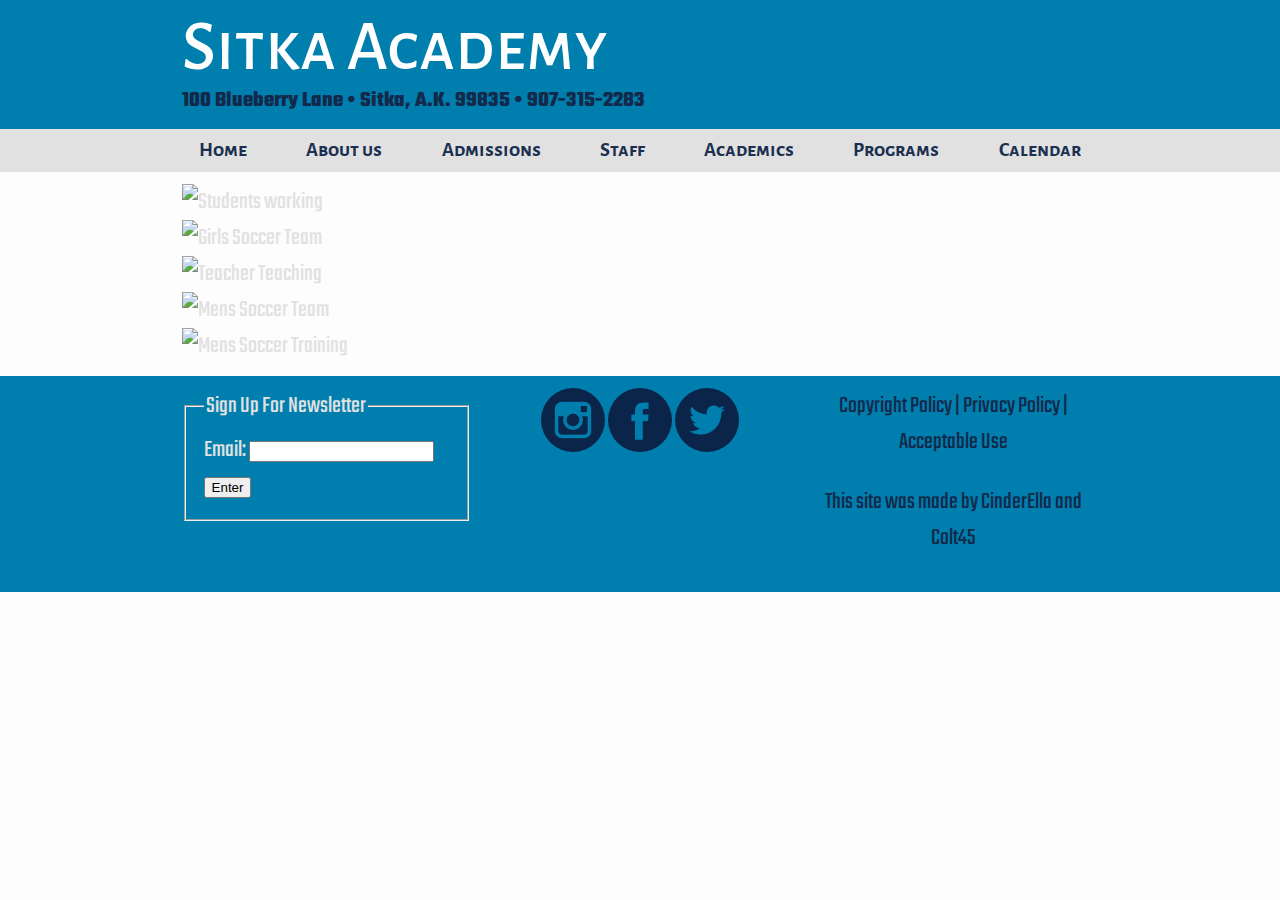
==== snoop-dogg-index.html @ 70114ab8 "Add files via upload" ====
<!DOCTYPE html>

<html lang="en">
<head>
  <!-- metadata -->
  <meta charset="utf-8">
  <meta name="viewport" content="width=device-width, initial-scale=1">

  <!-- page title -->
  <title>Sika Academy</title>

  <!-- styles -->
  <link rel="stylesheet" href="css/odin-0.10.4.css">
  <link rel="stylesheet" href="css/main.css">
  <link href="https://fonts.googleapis.com/css?family=Alegreya+Sans+SC|Teko" rel="stylesheet">
  <link rel="shortcut icon" type="image/x-icon" href="img/favicon.ico">
  <link href="css/owl.carousel.min.css" rel="stylesheet">
  <link href="css/owl.theme.default.min.css" rel="stylesheet">
</head>

<body>

  <!-- start making your grid here -->

  <header>
    <div class="container-lg">
      <div class="row">
        <div class="col-xs-12">
          <h1>Sitka Academy</h1>
          <span class ="tagline"><b>100 Blueberry Lane &bull; Sitka, A.K. 99835 &bull; 907-315-2283</b></span>
        </div>
      </div>
    </div>
  </header>
    <nav class="navbar navbar-slideout-md navbar-spread">
      <div class="container-lg">
          <button class="menu-toggle" aria-label="Toggle navigation">&#9776;</button>
          <div class="navbar-menu">
            <button class="menu-dismiss" aria-label="Dismiss navigation">&times;</button>

            <ul>
              <li><a href="index.html"><b>Home</b></a></li>
              <li><a href="#"><b>About us</b></a></li>
              <li><a href="#"><b>Admissions</b></a></li>
              <li><a href="staff-index.html"><b>Staff</b></a></li>
              <li><a href="#"><b>Academics</b></a></li>
              <li><a href="#"><b>Programs</b></a></li>
              <li><a href="#"><b>Calendar</b></a></li>
            </ul>
          </div>
        </div>
        </nav>
<main>
  <div class="container-lg">
    <div class="row">
      <div class="col-xs-12">
        <div id="carousel">
          <div class="owl-carousel owl-theme">
            <div><img src="img/school.jpg" alt="Students working"></div>
            <div><img src="img/love-soccer.jpg" alt="Girls Soccer Team"></div>
            <div><img src="img/teachergood.jpg" alt="Teacher Teaching"></div>
            <div><img src="img/huddle.jpg" alt="Mens Soccer Team"></div>
            <div><img src="img/training.jpg" alt="Mens Soccer Training"></div>
          </div>
        </div>
      </div>
 </main>

  <footer>
    <div class="container-lg">
      <div class="row">
        <div class="col-xs-12 col-md-4">
          <form class="pure-form pure-form-stacked" action="thanks.html" method="post">
              <fieldset>
              <legend>Sign Up For Newsletter</legend>
              <label for="email">Email:</label>
              <input id="email" type="text" email="email">
              <input type="submit" value="Enter">
             </fieldset>
        </div>
        <div class="col-xs-12 col-md-4">
          <p><img src="img/insta1.png" alt="Instagram Icon">
          <img src="img/facebook1.png" alt="Facebook Icon">
          <img src="img/twitter1.png" alt="Twitter Icon"></p>
          </div>
        <div class="col-xs-12 col-md-4">
          <p>Copyright Policy &#124; Privacy Policy &#124; Acceptable Use</p>
          <p> This site was made by CinderElla and Colt45</p>
        </div>
      </div>
    </div>
  </footer>

  <!-- include any javascript below this line -->
  <script src="https://code.jquery.com/jquery-3.3.1.min.js"></script>
  <script src="js/odin-0.7.1.js"></script>
  <script src="js/owl.carousel.min.js"></script>
   <script>
     $(document).ready(function(){
       $('.owl-carousel').owlCarousel({
           autoplay: true,
           autoplayTimeout: 3000,
           autoplayHoverPause: true,
           dots: true,
           items: 1,
           loop: true,
           margin: 20,
           nav: false
       })
     });
   </script>


</body>
</html>
---- css/odin-0.10.4.css ----
/*! odin-0.10.1.css | MIT License | https://github.com/joncoop/odin */
/* ==========================================================================
   Resets
   ========================================================================== */
/**
 * Set box-sizing to border-box for all elements.
 *
 * Technique from:
 * https://css-tricks.com/box-sizing/
 */
html, body {
  box-sizing: border-box;
  height: 100%;
}

*, *:before, *:after {
  box-sizing: inherit;
  /*  */
}

/**
 * Remove the margin on the body.
 */
body {
  margin: 0;
}

/* ==========================================================================
   The Grid
   ========================================================================== */
/**
 * The grid is based upon rows using flexbox.
 */
.row {
  display: flex;
  flex-direction: row;
  flex-wrap: wrap;
}

/**
 * Apply default stying to all elements in a row.
 *
 * This is a bit hackish. I'm assuming only columns will be direct decendants
 * of a row. This syntax just saves some typing.
 */
.row > * {
  padding: 12px;
  position: relative;
  width: 100%;
  /* why is this here? */
}

/**
 * Allow for gutters between columns to be adjusted.
 */
.row.gutter-default > * {
  padding: 12px;
}

.row.gutter-double > * {
  padding: 24px;
}

.row.gutter-none > * {
  padding: 0;
}

/**
 * Base column classes.
 */
.col-xs-1 {
  width: 8.333333%;
}

.col-xs-2 {
  width: 16.666666%;
}

.col-xs-3 {
  width: 25%;
}

.col-xs-4 {
  width: 33.333333%;
}

.col-xs-5 {
  width: 41.666666%;
}

.col-xs-6 {
  width: 50%;
}

.col-xs-7 {
  width: 58.333333%;
}

.col-xs-8 {
  width: 66.666666%;
}

.col-xs-9 {
  width: 75%;
}

.col-xs-10 {
  width: 83.333333%;
}

.col-xs-11 {
  width: 91.666666%;
}

.col-xs-12 {
  width: 100%;
}

/**
 * Responsive column classes for small viewports and up.
 */
@media (min-width: 480px) {
  .col-sm-1 {
    width: 8.333333%;
  }

  .col-sm-2 {
    width: 16.666666%;
  }

  .col-sm-3 {
    width: 25%;
  }

  .col-sm-4 {
    width: 33.333333%;
  }

  .col-sm-5 {
    width: 41.666666%;
  }

  .col-sm-6 {
    width: 50%;
  }

  .col-sm-7 {
    width: 58.333333%;
  }

  .col-sm-8 {
    width: 66.666666%;
  }

  .col-sm-9 {
    width: 75%;
  }

  .col-sm-10 {
    width: 83.333333%;
  }

  .col-sm-11 {
    width: 91.666666%;
  }

  .col-sm-12 {
    width: 100%;
  }
}
/**
 * Responsive column classes for medium viewports and up.
 */
@media (min-width: 720px) {
  .col-md-1 {
    width: 8.333333%;
  }

  .col-md-2 {
    width: 16.666666%;
  }

  .col-md-3 {
    width: 25%;
  }

  .col-md-4 {
    width: 33.333333%;
  }

  .col-md-5 {
    width: 41.666666%;
  }

  .col-md-6 {
    width: 50%;
  }

  .col-md-7 {
    width: 58.333333%;
  }

  .col-md-8 {
    width: 66.666666%;
  }

  .col-md-9 {
    width: 75%;
  }

  .col-md-10 {
    width: 83.333333%;
  }

  .col-md-11 {
    width: 91.666666%;
  }

  .col-md-12 {
    width: 100%;
  }
}
/**
 * Responsive column classes for large viewports and up.
 */
@media (min-width: 960px) {
  .col-lg-1 {
    width: 8.333333%;
  }

  .col-lg-2 {
    width: 16.666666%;
  }

  .col-lg-3 {
    width: 25%;
  }

  .col-lg-4 {
    width: 33.333333%;
  }

  .col-lg-5 {
    width: 41.666666%;
  }

  .col-lg-6 {
    width: 50%;
  }

  .col-lg-7 {
    width: 58.333333%;
  }

  .col-lg-8 {
    width: 66.666666%;
  }

  .col-lg-9 {
    width: 75%;
  }

  .col-lg-10 {
    width: 83.333333%;
  }

  .col-lg-11 {
    width: 91.666666%;
  }

  .col-lg-12 {
    width: 100%;
  }
}
/**
 * Reverse the order of columns within a row.
 */
.reverse {
  flex-direction: row-reverse;
  flex-wrap: wrap-reverse;
}

@media (max-width: 479px) {
  .reverse-xs {
    flex-direction: row-reverse;
    flex-wrap: wrap-reverse;
  }
}
@media (min-width: 480px) and (max-width: 719px) {
  .reverse-sm {
    flex-direction: row-reverse;
    flex-wrap: wrap-reverse;
  }
}
@media (min-width: 720px) and (max-width: 959px) {
  .reverse-md {
    flex-direction: row-reverse;
    flex-wrap: wrap-reverse;
  }
}
@media (min-width: 960px) {
  .reverse-lg {
    flex-direction: row-reverse;
    flex-wrap: wrap-reverse;
  }
}
/**
 * The .show-gridlines class can be applied to the body or any other element
 * that contains rows. Gridlines aren't intended to be applied to final layouts,
 * but they can be quite useful when creating the initial grid or debugging.
 */
.show-gridlines .row > * {
  border: 1px solid #bbb;
}

/* ==========================================================================
   Containers
   ========================================================================== */
/**
* Center container classes and give a little paddinn on the sides to keep
* content from touching the edge of small screens.
*/
.container-sm,
.container-md,
.container-lg,
.container-xl {
  margin: 0 auto;
  padding: 0 0.6rem;
}

/**
 * Fluid containers expand to the max-width if space is available. Otherwise,
 * they expand to the browser width.
 *
 * TODO: Create fixed-width responsive containers that snap to viewport
 *       breakpoints.
 */
.container-sm {
  max-width: 480px;
}

.container-md {
  max-width: 720px;
}

.container-lg {
  max-width: 960px;
}

.container-xl {
  max-width: 1200px;
}

/* ==========================================================================
   Navbar
   ========================================================================== */
.navbar {
  align-items: center;
  background-color: #d8dde2;
  display: flex;
  justify-content: space-between;
  padding: 0 0.4rem;
}

.navbar-menu {
  display: flex;
  position: relative;
  z-index: 998;
  /* make sure the menu stays in front of all other content */
}

.navbar-spread {
  display: block;
}

.navbar-spread .navbar-menu {
  display: block;
}

.navbar-spread .navbar-menu ul {
  display: flex;
  justify-content: space-around;
}

.navbar ul {
  display: flex;
  list-style: none;
  margin: 0;
  padding: 0;
}

.navbar li {
  padding: 0.4rem;
}

.navbar a:link,
.navbar a:visited {
  display: block;
  text-decoration: none;
}

.navbar a:hover,
.navbar a:active {
  text-decoration: underline;
}

.navbar-brand {
  color: #0f1113;
  font-size: 2.0rem;
  font-weight: 500;
  margin: 0 auto 0 0;
}

.menu-toggle {
  background-color: transparent;
  border: none;
  display: block;
  font-size: 1.0rem;
  /* http://stackoverflow.com/questions/29930933/absolute-positioned-item-in-a-flex-container-still-gets-considered-as-item-in-ie */
  margin: 0 0.2rem 0 auto;
  padding: 0.6rem 0;
}

.menu-dismiss {
  background-color: transparent;
  border: none;
  color: #3a444e;
  display: block;
  font-size: 24px;
  margin: 0.2rem;
  right: 0;
  padding: 0.2rem;
  position: absolute;
  top: 0;
  z-index: 999;
  /* make sure this is higher than the navbar-menu */
}

.navbar-slideout .navbar-menu,
.navbar-slideout-xs .navbar-menu,
.navbar-slideout-sm .navbar-menu,
.navbar-slideout-md .navbar-menu,
.navbar-slideout-lg .navbar-menu,
.navbar-slideout-xl .navbar-menu {
  background-color: #d8dde2;
  display: block;
  height: 100%;
  left: -280px;
  opacity: 0.96;
  overflow: auto;
  position: fixed;
  top: 0;
  transition: 0.4s;
  width: 280px;
}

.navbar-slideout .navbar-menu ul,
.navbar-slideout-xs .navbar-menu ul,
.navbar-slideout-sm .navbar-menu ul,
.navbar-slideout-md .navbar-menu ul,
.navbar-slideout-lg .navbar-menu ul,
.navbar-slideout-xl .navbar-menu ul {
  flex-direction: column;
}

.navbar-slideout .menu-shown,
.navbar-slideout-xs .menu-shown,
.navbar-slideout-sm .menu-shown,
.navbar-slideout-md .menu-shown,
.navbar-slideout-lg .menu-shown,
.navbar-slideout-xl .menu-shown {
  left: 0;
  transition: 0.4s;
}

@media (min-width: 480px) {
  .navbar-slideout-sm .navbar-menu {
    background-color: transparent;
    height: auto;
    overflow: auto;
    position: static;
    width: auto;
  }

  .navbar-slideout-sm .navbar-menu ul {
    flex-direction: row;
  }

  .navbar-slideout-sm .menu-dismiss,
  .navbar-slideout-sm .menu-toggle {
    display: none;
  }
}
@media (min-width: 720px) {
  .navbar-slideout-md .navbar-menu {
    background-color: transparent;
    height: auto;
    overflow: auto;
    position: static;
    width: auto;
  }

  .navbar-slideout-md .navbar-menu ul {
    flex-direction: row;
  }

  .navbar-slideout-md .menu-dismiss,
  .navbar-slideout-md .menu-toggle {
    display: none;
  }
}
@media (min-width: 960px) {
  .navbar-slideout-lg .navbar-menu {
    background-color: transparent;
    height: auto;
    overflow: auto;
    position: static;
    width: auto;
  }

  .navbar-slideout-lg .navbar-menu ul {
    flex-direction: row;
  }

  .navbar-slideout-lg .menu-dismiss,
  .navbar-slideout-lg .menu-toggle {
    display: none;
  }
}
/* ==========================================================================
   Positioning
   ========================================================================== */
/**
 * Utilities for horizontally and vertically centering elements.
 */
.center-vertical,
.center-horizontal,
.push-left,
.push-right {
  display: flex;
}

.center-vertical {
  align-items: center;
}

.center-horizontal {
  justify-content: center;
}

/**
 * Push element to the right or left edge of other elements.
 */
.push-left {
  justify-content: flex-start;
}

.push-right {
  justify-content: flex-end;
}

/**
 * Position elements in the corners of other elements.
 */
.upper-left,
.upper-right,
.lower-right,
.lower-left {
  position: absolute;
}

.upper-left,
.gutter-default .upper-left {
  top: 12px;
  left: 12px;
}

.gutter-double .upper-left {
  top: 24px;
  left: 24px;
}

.gutter-none .upper-left {
  top: 0;
  left: 0;
}

.upper-right,
.gutter-default .upper-right {
  top: 12px;
  right: 12px;
}

.gutter-double .upper-right {
  top: 24px;
  right: 24px;
}

.gutter-none .upper-right {
  top: 0;
  right: 0;
}

.lower-right,
.gutter-default .lower-right {
  bottom: 12px;
  right: 12px;
}

.gutter-double .lower-right {
  bottom: 24px;
  right: 24px;
}

.gutter-none .lower-right {
  bottom: 0;
  right: 0;
}

.lower-left,
.gutter-default .lower-left {
  bottom: 12px;
  left: 12px;
}

.gutter-double .lower-left {
  bottom: 24px;
  left: 24px;
}

.gutter-none .lower-left {
  bottom: 0;
  left: 0;
}

/**
 * Utility classes for quicly applying floats to elements.
 */
.right {
  float: right;
  margin-left: 1.2rem;
  margin-bottom: 1.2rem;
}

.left {
  float: left;
  margin-right: 1.2rem;
  margin-bottom: 1.2rem;
}

.clear {
  clear: both;
}

/**
 * Center inline elements such as images.
 */
.center {
  display: block;
  margin: 0 auto;
}

/**
 * Text alignment utilities.
 */
.text-left {
  text-align: left;
}

.text-right {
  text-align: right;
}

.text-center {
  text-align: center;
}

.text-justify {
  text-align: justify;
}

/* ==========================================================================
   Responsive Utilities
   ========================================================================== */
/**
 * Images, iframes, and video elements are responsive by default.
 *
 * TODO: Write classes that constrain responsive video and iframes to a fixed
 *       aspect ratio.
 */
img,
iframe,
video {
  max-width: 100%;
}

/**
 * Hide content based on viewport
 *
 * The .hidden-*-down classes hide the element when the viewport is at the given
 * breakpoint or smaller. For example, .hidden-sm-down hides an element on small,
 * and extra-small viewports.
 *
 * The .hidden-*-up classes hide the element when the viewport is at the given
 * breakpoint or wider.
 */
@media (max-width: 479px) {
  .hide-xs-down {
    display: none;
  }
}
@media (max-width: 719px) {
  .hide-sm-down {
    display: none;
  }
}
@media (max-width: 959px) {
  .hide-md-down {
    display: none;
  }
}
@media (min-width: 480px) {
  .hide-sm-up {
    display: none;
  }
}
@media (min-width: 720px) {
  .hide-md-up {
    display: none;
  }
}
@media (min-width: 960px) {
  .hide-lg-up {
    display: none;
  }
}
/* ==========================================================================
   Typography
   ========================================================================== */
/**
 * Apply default body styles.
 */
body {
  background-color: #fdfdfd;
  color: #111;
  font-family: "Helvetica Neue", Helvetica, Arial, sans-serif;
  font-size: 18px;
  font-weight: 400;
  line-height: 1.5;
}

/**
 * Apply default heading styles.
 */
h1,
h2,
h3,
h4,
h5,
h6 {
  color: #3a444e;
  font-weight: 500;
  margin-top: 0rem;
}

h1 {
  font-size: 4.0rem;
  line-height: 4.5rem;
  margin-bottom: 1.5rem;
}

h2 {
  font-size: 2.555rem;
  line-height: 3.25rem;
  margin-bottom: 1.75rem;
}

h3 {
  font-size: 2.0rem;
  line-height: 2.5rem;
  margin-bottom: 1.5rem;
}

h4 {
  font-size: 1.555rem;
  line-height: 2.0rem;
  margin-bottom: 1.0rem;
}

h5 {
  font-size: 1.333rem;
  line-height: 1.75rem;
  margin-bottom: 1.25rem;
}

h6 {
  font-size: 1.111rem;
  line-height: 1.75rem;
  margin-bottom: 1.25rem;
}

/**
 * Set vertical spacing for non-heading text elements.
 */
p,
ul,
ol,
pre,
table,
blockquote {
  margin-top: 0rem;
  margin-bottom: 1.5rem;
}

ul ul,
ol ol,
ul ol,
ol ul {
  margin-top: 0rem;
  margin-bottom: 0rem;
}

sub,
sup {
  line-height: 0;
  position: relative;
  vertical-align: baseline;
}

sup {
  top: -0.5em;
}

sub {
  bottom: -0.25em;
}

/**
 * Make sure list indentation is consistent with other spacing.
 */
ol,
ul {
  margin-left: 18.0045px;
  padding-left: 24px;
}

/**
 * Unstyled lists.
 */
ol.list-unstyled,
ul.list-unstyled {
  list-style: none;
  margin: 0;
  padding: 0;
}

/**
 * Style blockquotes and citations.
 */
blockquote {
  border-left: 6px solid #d8dde2;
  font-size: 1.333rem;
  line-height: 1.75rem;
  margin-left: 24px;
  padding-left: 12px;
}

blockquote p:last-of-type {
  margin-bottom: 0.5rem;
}

blockquote cite {
  color: #678;
  display: block;
  font-size: 1.0rem;
  font-style: italic;
}

blockquote cite::before {
  content: "\2014 ";
  margin-right: 0.4rem;
  white-space: pre;
}

/**
 * Make the weight of bold text relative to the base font-weight.
 *
 * In all likelihood this has no effect, but it might if a very light base
 * font-weight is used.
 */
b,
strong {
  font-weight: bolder;
}

/**
 * Make sure small text is rendered the same in all browsers.
 */
small {
  font-size: 80%;
}

/**
 * Set the highlight color.
 */
mark {
  background-color: #ff8;
}

/**
 * Get the code and code-like elements.
 */
code,
kbd,
samp {
  color: #678;
  font-family: monospace;
  font-size: 1.0em;
}

/**
 * Utilities for de-emphasizing text.
 */
.light {
  color: #678;
}

/* ==========================================================================
   Images
   ========================================================================== */
/**
 * Remove the border on linked images in IE.
 */
img {
  border-style: none;
}

/**
 * Helper classes allow for rounded and circle images.
 *
 * These image styles can be used on elements other than images.
 */
.rounded {
  border-radius: 0.4rem;
}

.circle {
  border-radius: 50%;
}

/* ==========================================================================
   Tables
   ========================================================================== */
/**
 * Just a little basic table styling. Nothing too fancy.
 */
table.table-basic {
  border-collapse: collapse;
  color: #0f1113;
}

table.table-basic caption {
  color: #0f1113;
  font-size: 1.333rem;
  font-weight: 500;
  padding: 0.4rem;
  text-align: center;
}

table.table-basic tfoot {
  color: #3a444e;
  font-size: 0.85rem;
  font-style: italic;
}

table.table-basic tbody tr {
  border-bottom: 1px solid #d8dde2;
}

table.table-basic td,
table.table-basic th {
  padding: 0.4rem 0.6rem;
}

table.table-basic th {
  border-bottom: 1px solid #678;
  border-top: 1px solid #678;
  color: #3a444e;
  font-weight: 500;
}

/**
 * Make tables responsive.
 *
 * Technique from:
 * http://allthingssmitty.com/2016/10/03/responsive-table-layout/
 */
table.table-stack {
  width: 100%;
}

table.table-stack thead {
  border: none;
  clip: rect(0 0 0 0);
  height: 1px;
  margin: -1px;
  overflow: hidden;
  padding: 0;
  position: absolute !important;
  width: 1px;
}

table.table-stack tbody tr {
  border: 1px solid #9eaab6;
  display: block;
  margin-bottom: 0.4rem;
  padding: 0.4rem;
}

table.table-stack td {
  display: block;
  text-align: right;
}

table.table-stack td:before {
  content: attr(aria-label);
  float: left;
  font-weight: 500;
  color: #3a444e;
}

table.table-stack tfoot td {
  display: block;
  text-align: left;
}

@media (max-width: 479px) {
  table.table-stack-xs {
    width: 100%;
  }

  table.table-stack-xs thead {
    border: none;
    clip: rect(0 0 0 0);
    height: 1px;
    margin: -1px;
    overflow: hidden;
    padding: 0;
    position: absolute !important;
    width: 1px;
  }

  table.table-stack-xs tbody tr {
    border: 1px solid #9eaab6;
    display: block;
    margin-bottom: 0.4rem;
    padding: 0.4rem;
  }

  table.table-stack-xs td {
    display: block;
    text-align: right;
  }

  table.table-stack-xs td:before {
    content: attr(aria-label);
    float: left;
    font-weight: 500;
    color: #3a444e;
  }

  table.table-stack-xs tfoot td {
    display: block;
    text-align: left;
  }
}
@media (max-width: 719px) {
  table.table-stack-sm {
    width: 100%;
  }

  table.table-stack-sm thead {
    border: none;
    clip: rect(0 0 0 0);
    height: 1px;
    margin: -1px;
    overflow: hidden;
    padding: 0;
    position: absolute !important;
    width: 1px;
  }

  table.table-stack-sm tbody tr {
    border: 1px solid #9eaab6;
    display: block;
    margin-bottom: 0.4rem;
    padding: 0.4rem;
  }

  table.table-stack-sm td {
    display: block;
    text-align: right;
  }

  table.table-stack-sm td:before {
    content: attr(aria-label);
    float: left;
    font-weight: 500;
    color: #3a444e;
  }

  table.table-stack-sm tfoot td {
    display: block;
    text-align: left;
  }
}
@media (max-width: 959px) {
  table.table-stack-md {
    width: 100%;
  }

  table.table-stack-md thead {
    border: none;
    clip: rect(0 0 0 0);
    height: 1px;
    margin: -1px;
    overflow: hidden;
    padding: 0;
    position: absolute !important;
    width: 1px;
  }

  table.table-stack-md tbody tr {
    border: 1px solid #9eaab6;
    display: block;
    margin-bottom: 0.4rem;
    padding: 0.4rem;
  }

  table.table-stack-md td {
    display: block;
    text-align: right;
  }

  table.table-stack-md td:before {
    content: attr(aria-label);
    float: left;
    font-weight: 500;
    color: #3a444e;
  }

  table.table-stack-md tfoot td {
    display: block;
    text-align: left;
  }
}
/**
 * Utility classes to shade table rows.
 */
table.shade-even-rows tbody tr:nth-child(even) {
  background-color: #d8dde2;
}

table.shade-odd-rows tbody tr:nth-child(odd) {
  background-color: #d8dde2;
}

/* ==========================================================================
   Buttons
   ========================================================================== */
.button-primary,
.button-secondary,
.button-info,
.button-success,
.button-warning,
.button-danger,
input[type="button"].button-primary,
input[type="button"].button-secondary,
input[type="button"].button-info,
input[type="button"].button-success,
input[type="button"].button-danger,
input[type="button"].button-warning,
input[type="submit"].button-primary,
input[type="submit"].button-secondary,
input[type="submit"].button-info,
input[type="submit"].button-success,
input[type="submit"].button-danger,
input[type="submit"].button-warning {
  border-radius: 3px;
  display: inline-block;
  font-family: "Helvetica Neue", Helvetica, Arial, sans-serif;
  font-size: 18px;
  line-height: 1.0;
  margin: 0.3rem 0;
  outline: 0;
  padding: 0.6rem;
  text-decoration: none;
  vertical-align: middle;
}

.button-primary:focus,
.button-secondary:focus,
.button-info:focus,
.button-success:focus,
.button-warning:focus,
.button-danger:focus,
input[type="button"].button-primary:focus,
input[type="button"].button-secondary:focus,
input[type="button"].button-info:focus,
input[type="button"].button-success:focus,
input[type="button"].button-danger:focus,
input[type="button"].button-warning:focus,
input[type="submit"].button-primary:focus,
input[type="submit"].button-secondary:focus,
input[type="submit"].button-info:focus,
input[type="submit"].button-success:focus,
input[type="submit"].button-danger:focus,
input[type="submit"].button-warning:focus {
  box-shadow: 0 0 6px #678;
}

.button-primary:disabled,
.button-secondary:disabled,
.button-info:disabled,
.button-success:disabled,
.button-warning:disabled,
.button-danger:disabled,
input[type="button"]:disabled,
input[type="submit"]:disabled {
  color: #f2f2f2;
  cursor: not-allowed;
}

.button-primary,
.button-info,
.button-success,
.button-warning,
.button-danger {
  border: none;
  color: #FFF;
}

.button-primary {
  background-color: #678;
}

.button-primary:hover {
  background-color: #5b6a79;
}

.button-primary:disabled {
  background-color: #9eaab6;
}

.button-secondary {
  background-color: #FFF;
  border: 1px solid #9eaab6;
  color: #3a444e;
}

.button-secondary:hover {
  background-color: #f2f2f2;
}

.button-secondary:disabled {
  background-color: #FFF;
  color: #9eaab6;
}

.button-info {
  background-color: #5be;
}

.button-info:hover {
  background-color: #3eb2ec;
}

.button-info:disabled {
  background-color: #b2e0f7;
}

.button-success {
  background-color: #2c5;
}

.button-success:hover {
  background-color: #1eb64c;
}

.button-success:disabled {
  background-color: #6de792;
}

.button-warning {
  background-color: #d82;
}

.button-warning:hover {
  background-color: #c77a1f;
}

.button-warning:disabled {
  background-color: #ebb87a;
}

.button-danger {
  background-color: #c00;
}

.button-danger:hover {
  background-color: #b30000;
}

.button-danger:disabled {
  background-color: #ff6666;
}

.button-sm {
  font-size: 0.8rem;
  padding: 0.2rem;
}

.button-lg {
  font-size: 2.0rem;
  padding: 0.8rem;
}

/* ==========================================================================
   Forms
   ========================================================================== */
/**
 * Basic form styling.
 *
 * Nothing fancy here. Mostly just making sure styling is consistent across
 * browsers.
 */
.form-basic input,
.form-basic select,
.form-basic textarea {
  background-color: #FFF;
  border: 1px solid #9eaab6;
  color: #0f1113;
  display: inline-block;
  margin: 0.3rem 0;
  padding: 0.2rem;
  vertical-align: middle;
}

.form-basic input[type="checkbox"],
.form-basic input[type="radio"] {
  background-color: transparent;
  margin: 0.3rem 0.3rem 0.3rem 0;
  padding: 0;
}

.form-basic textarea {
  min-height: 6.0rem;
  resize: vertical;
  vertical-align: top;
}

.form-basic input:focus,
.form-basic select:focus,
.form-basic textarea:focus {
  box-shadow: 0 0 6px #678;
  outline: 0;
}

.form-basic input[type="radio"]:focus,
.form-basic input[type="checkbox"]:focus {
  outline: 1px solid #9eaab6;
}

.form-basic input[disabled],
.form-basic select[disabled],
.form-basic textarea[disabled] {
  cursor: not-allowed;
  background-color: #d8dde2;
}

.form-basic input[readonly],
.form-basic select[readonly],
.form-basic textarea[readonly] {
  cursor: not-allowed;
  background-color: #d8dde2;
}

.form-basic input:focus:invalid,
.form-basic textarea:focus:invalid,
.form-basic select:focus:invalid {
  border-color: #a00;
  color: #a00;
}

.form-basic input[type="file"]:focus:invalid:focus {
  outline-color: #a00;
}

.form-basic label {
  margin: 0.3rem 0.3rem 0.3rem 0;
}

.form-basic fieldset {
  border: 0;
  margin: 0;
  padding: 0;
}

.form-basic legend {
  border-bottom: 1px solid #9eaab6;
  color: #3a444e;
  display: block;
  font-weight: 500;
  padding: 0.4em 0;
  margin-bottom: 0.4em;
  width: 100%;
}

/**
 * Wide form elements expand to 100% of their container width.
 */
.form-wide input,
.form-wide select,
.form-wide textarea,
.form-wide label {
  display: block;
  width: 100%;
}

.form-wide input[type="checkbox"],
.form-wide input[type="radio"] {
  width: auto;
}

/**
 * Forcing form elemnts to block can make nice stacked forms.
 */
.form-stack input,
.form-stack select,
.form-stack textarea,
.form-stack label {
  display: block;
}

.form-stack input[type="checkbox"],
.form-stack input[type="radio"] {
  display: inline-block;
}

.form-stack input,
.form-stack select,
.form-stack textarea {
  margin-bottom: 0.8rem;
}

/**
 * Utility for giving additional instructions for form fields.
 */
.form-hint {
  color: #678;
  font-size: 0.8rem;
  font-style: italic;
}

/* ==========================================================================
   Callouts
   ========================================================================== */
/**
 * General callout structure. This class should not be used.
 */
.callout, .callout-default, .callout-primary, .callout-info, .callout-success, .callout-warning, .callout-danger {
  border-radius: 0.4rem;
  color: #0f1113;
  padding: 0.8rem;
  margin-bottom: 1.5rem;
}

/**
 * Various callout styles.
 */
.callout-default {
  background-color: #FFF;
  border: 1px solid #9eaab6;
}

.callout-primary {
  background-color: #bbc4cc;
  border-color: #9eaab6;
}

.callout-info {
  background-color: #b2e0f7;
  border-color: #83cef3;
}

.callout-success {
  background-color: #83eaa2;
  border-color: #57e381;
}

.callout-warning {
  border-color: #e7ac64;
  background-color: #eec491;
}

.callout-danger {
  background-color: #ff8080;
  border-color: #ff4d4d;
}

/* All heading levels in callouts are styled the same. */
.callout-default h1,
.callout-default h2,
.callout-default h3,
.callout-default h4,
.callout-default h5,
.callout-default h6,
.callout-primary h1,
.callout-primary h2,
.callout-primary h3,
.callout-primary h4,
.callout-primary h5,
.callout-primary h6,
.callout-success h1,
.callout-success h2,
.callout-success h3,
.callout-success h4,
.callout-success h5,
.callout-success h6,
.callout-info h1,
.callout-info h2,
.callout-info h3,
.callout-info h4,
.callout-info h5,
.callout-info h6,
.callout-warning h1,
.callout-warning h2,
.callout-warning h3,
.callout-warning h4,
.callout-warning h5,
.callout-warning h6,
.callout-danger h1,
.callout-danger h2,
.callout-danger h3,
.callout-danger h4,
.callout-danger h5,
.callout-danger h6 {
  color: #3a444e;
  font-size: 1.555rem;
  font-weight: 700;
  margin-bottom: 0.8rem;
}

/* Tighten up callout paragraph spacing. */
.callout-default p,
.callout-primary p,
.callout-info p,
.callout-success p,
.callout-warning p,
.callout-danger p {
  margin-bottom: 0.8rem;
}

.callout-default p:last-child,
.callout-primary p:last-child,
.callout-info p:last-child,
.callout-success p:last-child,
.callout-warning p:last-child,
.callout-danger p:last-child {
  margin-bottom: 0;
}
---- css/main.css ----
/* Colors /*
#4B9CD3 - web carolina blue
#007FAE - link blue
#13294B - athletics navy
#E1E1E1 - light gray
#767676 - dark gray
#151515 - black



/*** sectioning elements ***/


body {
  font-size: 24px;
  color: #E1E1E1;
  font-family: 'Teko', sans-serif;
  line-height: 1.5;


}

header {
  background-color: #007FAE;
}

main {

}

footer {
  background-color: #007FAE;
}

nav {

}

section {

}

aside {

}


/**** content styles ***/

h1 {
  color: #ffffff;
  margin: 0;
  text-align: left;
  font-family: 'Alegreya Sans SC', sans-serif;
  font-size: 70px;
}

.tagline {
  display: block;
  text-align: left;
  color: #13294B;
  font-family: 'Teko', sans-serif;
  font-size: 22px;

}
h2 {
  text-align: center;
  font-family: 'Alegreya Sans SC', sans-serif;
  color: #007FAE;
}

h2.staff {
  font-size: 60px;

}
h3 {
text-align: center;
}

h4 {

}

h5 {

}

h6 {

}

p {
  text-align: center;
  color: #13294B;
}

blockquote {

}

ol {

}

ul {
  list-style: none;
   margin: 0;
   padding: 0;
   color: #13294B;
   text-align: center;
}

li {

}

table {

}

tr {

}

th {

}

td {

}
div#carousel {
  grid-area: carousel;
  overflow: hidden;
}
div.border {
  border-style: solid;
  border-width: 3px;
  border-color: #767676;
  padding-left: 10px;
  padding-right: 10px;
}


/*** image styles ***/

img  {
max-width: 100%;
}

img.links{
  opacity: 0.5;
  filter: alpha(opacity=50); /* For IE8 and earlier */
  margin-left: 30px;
  margin-right: 30px;
}

img.links:hover{
  opacity: 1.0;
  filter: alpha(opacity=100); /* For IE8 and earlier */
}



/*** link styles ***/
iframe{
  max-width: 100%;
}

a:link {

}

a:visited {

}

a:hover {

}

a:active {

}

/* Custum Odin Overrides */

.navbar {
   background-color: #E1E1E1;
}

.navbar-brand {
   color: #ffffff;
}

.navbar-brand a:link,
.navbar-brand a:visited {

}

.navbar-brand a:hover,
.navbar-brand a:active {

}

.navbar-menu a:link,
.navbar-menu a:visited {
   color: #13294B;
   font-size: 20px;
   font-family: 'Alegreya Sans SC', sans-serif;
}

.navbar-menu a:hover,
.navbar-menu a:active {

}

.navbar-menu.menu-shown {
   background-color: #13294B;
}

.menu-toggle {
   color: #007FAE;
}

.menu-dismiss {
   color: #ffffff;
}

.menu-shown a:link,
.menu-shown a:visited {
   color: #ffffff;
   font-size: 22px;
   font-family: 'Alegreya Sans SC', sans-serif;

}

.menu-shown a:active,
.menu-shown a:hover {

}
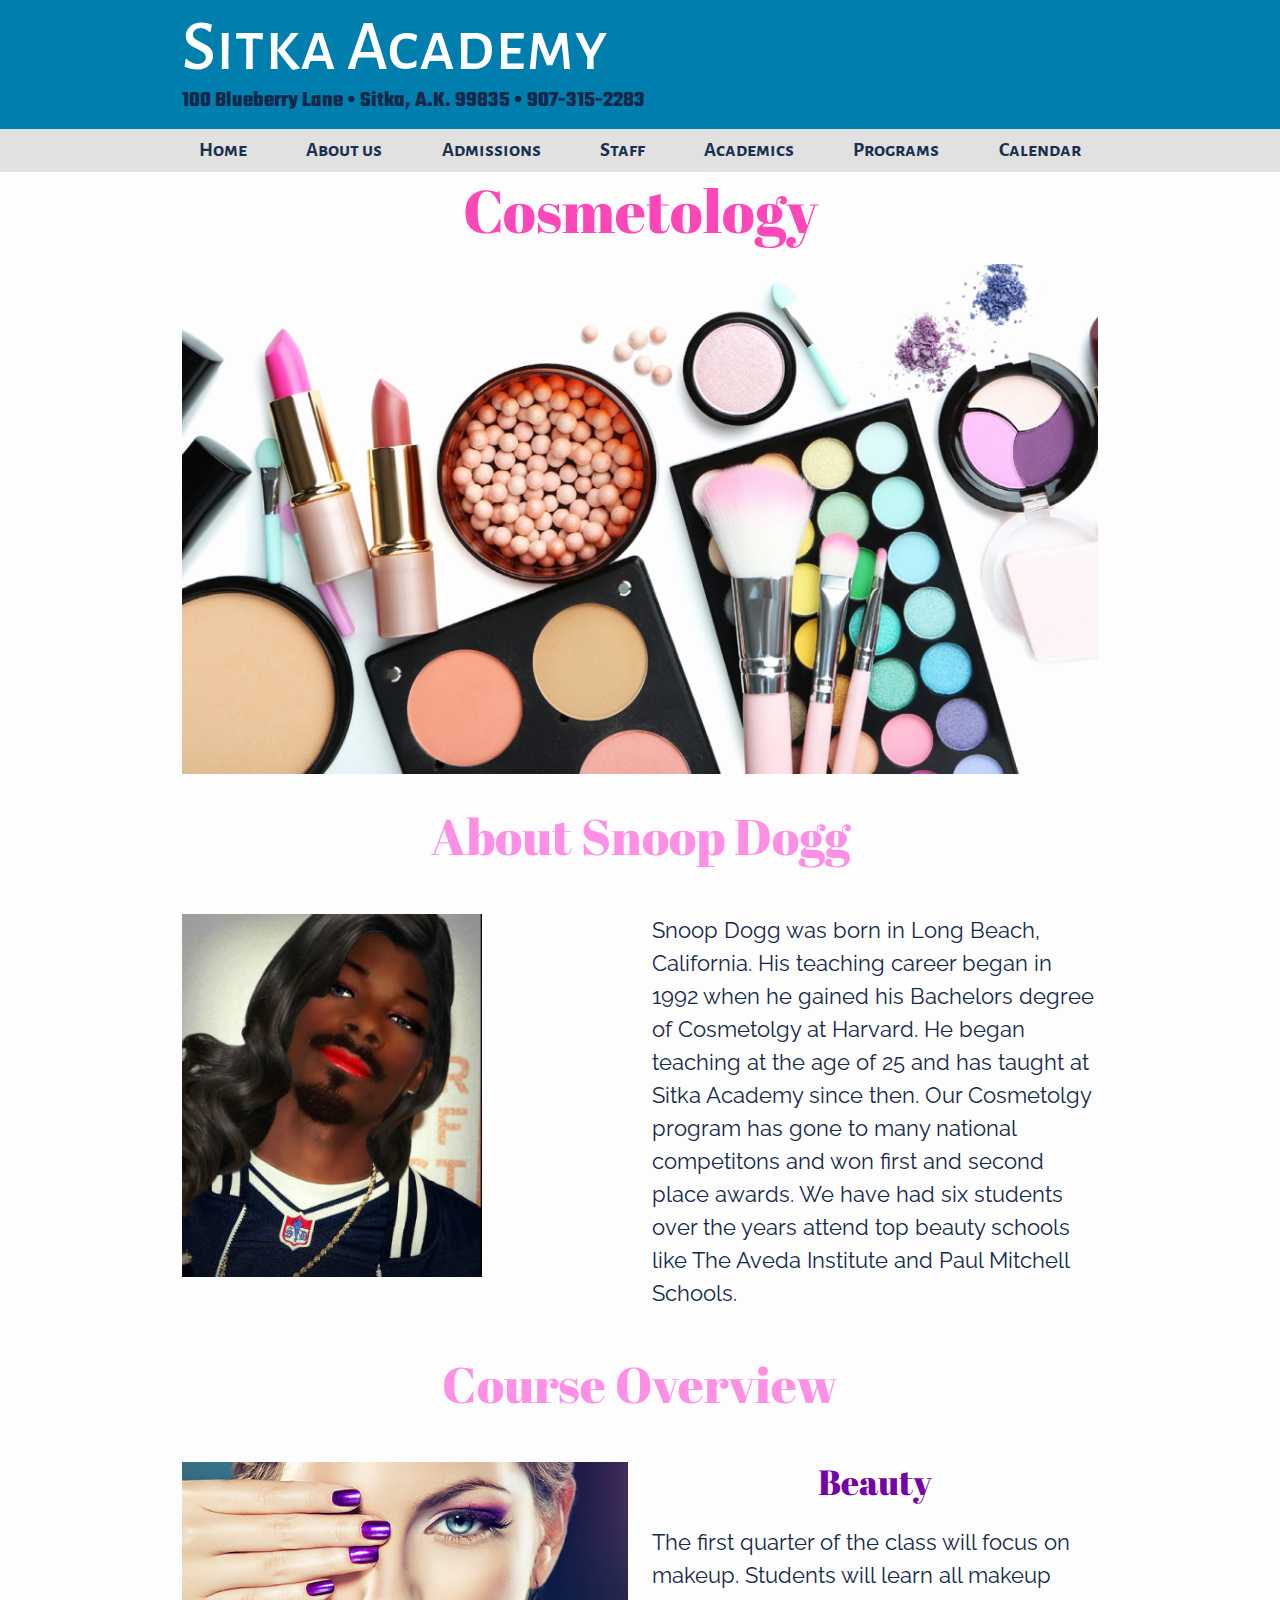
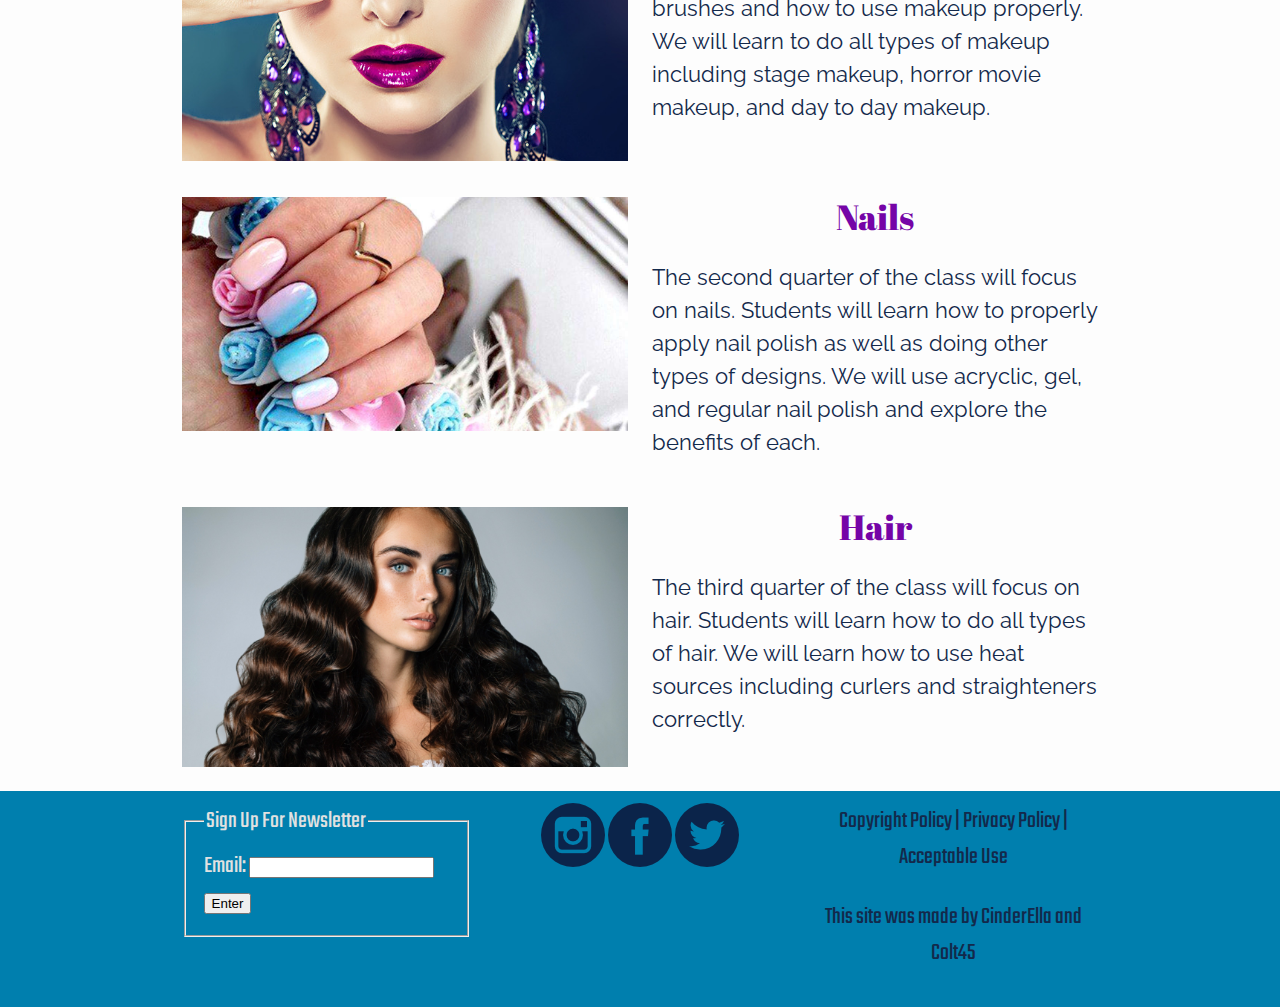
==== commit cffc46dd: "Add files via upload" ====
--- a/snoop-dogg-index.html
+++ b/snoop-dogg-index.html
@@ -12,7 +12,7 @@
   <!-- styles -->
   <link rel="stylesheet" href="css/odin-0.10.4.css">
   <link rel="stylesheet" href="css/main.css">
-  <link href="https://fonts.googleapis.com/css?family=Alegreya+Sans+SC|Teko" rel="stylesheet">
+  <link href="https://fonts.googleapis.com/css?family=Alegreya+Sans+SC|Teko|Abril+Fatface|Raleway" rel="stylesheet">
   <link rel="shortcut icon" type="image/x-icon" href="img/favicon.ico">
   <link href="css/owl.carousel.min.css" rel="stylesheet">
   <link href="css/owl.theme.default.min.css" rel="stylesheet">
@@ -54,17 +54,65 @@
   <div class="container-lg">
     <div class="row">
       <div class="col-xs-12">
-        <div id="carousel">
-          <div class="owl-carousel owl-theme">
-            <div><img src="img/school.jpg" alt="Students working"></div>
-            <div><img src="img/love-soccer.jpg" alt="Girls Soccer Team"></div>
-            <div><img src="img/teachergood.jpg" alt="Teacher Teaching"></div>
-            <div><img src="img/huddle.jpg" alt="Mens Soccer Team"></div>
-            <div><img src="img/training.jpg" alt="Mens Soccer Training"></div>
-          </div>
-        </div>
+        <h2 class="cosmetology">Cosmetology</h2>
+        <img src="img/cosmotology.jpg" alt="Cosmotology">
       </div>
- </main>
+    </div>
+  </div>
+  <div class="container-lg">
+    <div class="row">
+      <div class="col-xs-12">
+        <h2 class="about"> About Snoop Dogg</h2>
+      </div>
+      <div class="col-xs-12 col-md-6">
+        <img src="img/makeup.jpg" alt="Makeup">
+      </div>
+      <div class="col-xs-12 col-md-6">
+        <p class="about"> Snoop Dogg was born in Long Beach, California. His teaching career began in 1992 when he gained his Bachelors degree of Cosmetolgy at Harvard. He began teaching at the age of 25 and has taught at Sitka Academy since then. Our Cosmetolgy program has gone to many national competitons and won first and second place awards. We have had six students over the years attend top beauty schools like The Aveda Institute and Paul Mitchell Schools.</p>
+      </div>
+    </div>
+  </div>
+  <div class="container-lg">
+    <div class="row">
+      <div class="col-xs-12">
+        <h2 class="course"> Course Overview</h2>
+      </div>
+    </div>
+  </div>
+  <div class="container-lg">
+    <div class="row">
+      <div class="col-xs-12 col-md-6">
+        <img src="img/beauty.jpg" alt="Beauty">
+      </div>
+      <div class="col-xs-12 col-md-6">
+        <h3 class="beauty"> Beauty</h3>
+        <p class="beauty"> The first quarter of the class will focus on makeup. Students will learn all makeup brushes and how to use makeup properly. We will learn to do all types of makeup including stage makeup, horror movie makeup, and day to day makeup.</p>
+      </div>
+    </div>
+  </div>
+  <div class="container-lg">
+    <div class="row">
+      <div class="col-xs-12 col-md-6">
+        <img src="img/nails.jpg" alt="Nails">
+      </div>
+      <div class="col-xs-12 col-md-6">
+        <h3 class="nails"> Nails</h3>
+        <p class="nails"> The second quarter of the class will focus on nails. Students will learn how to properly apply nail polish as well as doing other types of designs. We will use acryclic, gel, and regular nail polish and explore the benefits of each.</p>
+      </div>
+    </div>
+  </div>
+  <div class="container-lg">
+    <div class="row">
+      <div class="col-xs-12 col-md-6">
+        <img src="img/locks.jpg" alt="Hair">
+      </div>
+      <div class="col-xs-12 col-md-6">
+        <h3 class="hair"> Hair</h3>
+        <p class="hair"> The third quarter of the class will focus on hair. Students will learn how to do all types of hair. We will learn how to use heat sources including curlers and straighteners correctly.</p>
+      </div>
+    </div>
+  </div>
+</main>
 
   <footer>
     <div class="container-lg">
--- a/css/main.css
+++ b/css/main.css
@@ -71,11 +71,48 @@
 
 h2.staff {
   font-size: 60px;
-
-}
+}
+
+h2.cosmetology {
+  font-size: 35px;
+  font-family: 'Abril Fatface', cursive;
+  color: #FC47B8;
+}
+
+h2.about {
+  font-size: 35px;
+  font-family: 'Abril Fatface', cursive;
+  color: #FD8FE5;
+}
+
+h2.course {
+  font-size: 35px;
+  font-family: 'Abril Fatface', cursive;
+  color: #FD8FE5;
+}
+
 h3 {
-text-align: center;
-}
+ text-align: center;
+}
+
+h3.beauty{
+  font-size: 35px;
+  font-family: 'Abril Fatface', cursive;
+  color: #7504A7;
+}
+
+h3.nails{
+  font-size: 35px;
+  font-family: 'Abril Fatface', cursive;
+  color: #7504A7;
+}
+
+h3.hair{
+  font-size: 35px;
+  font-family: 'Abril Fatface', cursive;
+  color: #7504A7;
+}
+
 
 h4 {
 
@@ -91,6 +128,34 @@
 
 p {
   text-align: center;
+  color: #13294B;
+}
+p.about{
+  text-align: left;
+  font-size: 22px;
+  line-height: 1.5;
+  font-family: 'Raleway', sans-serif;
+  color: #13294B;
+}
+p.beauty {
+  text-align: left;
+  font-size: 22px;
+  line-height: 1.5;
+  font-family: 'Raleway', sans-serif;
+  color: #13294B;
+}
+p.nails {
+  text-align: left;
+  font-size: 22px;
+  line-height: 1.5;
+  font-family: 'Raleway', sans-serif;
+  color: #13294B;
+}
+p.hair {
+  text-align: left;
+  font-size: 22px;
+  line-height: 1.5;
+  font-family: 'Raleway', sans-serif;
   color: #13294B;
 }
 
@@ -148,6 +213,10 @@
 max-width: 100%;
 }
 
+img.right{
+  float: right;
+}
+
 img.links{
   opacity: 0.5;
   filter: alpha(opacity=50); /* For IE8 and earlier */
@@ -160,6 +229,13 @@
   filter: alpha(opacity=100); /* For IE8 and earlier */
 }
 
+img.dog{
+margin-left: 75px;
+margin-right: 75px;
+margin-bottom: 20px;
+margin-top: 20px;
+}
+
 
 
 /*** link styles ***/
@@ -239,3 +315,14 @@
 .menu-shown a:hover {
 
 }
+@media (min-width: 500px){
+  h2.cosmetology {
+      font-size: 60px;
+}
+h2.about {
+  font-size: 50px;
+}
+h2.course {
+  font-size: 50px;
+}
+}
